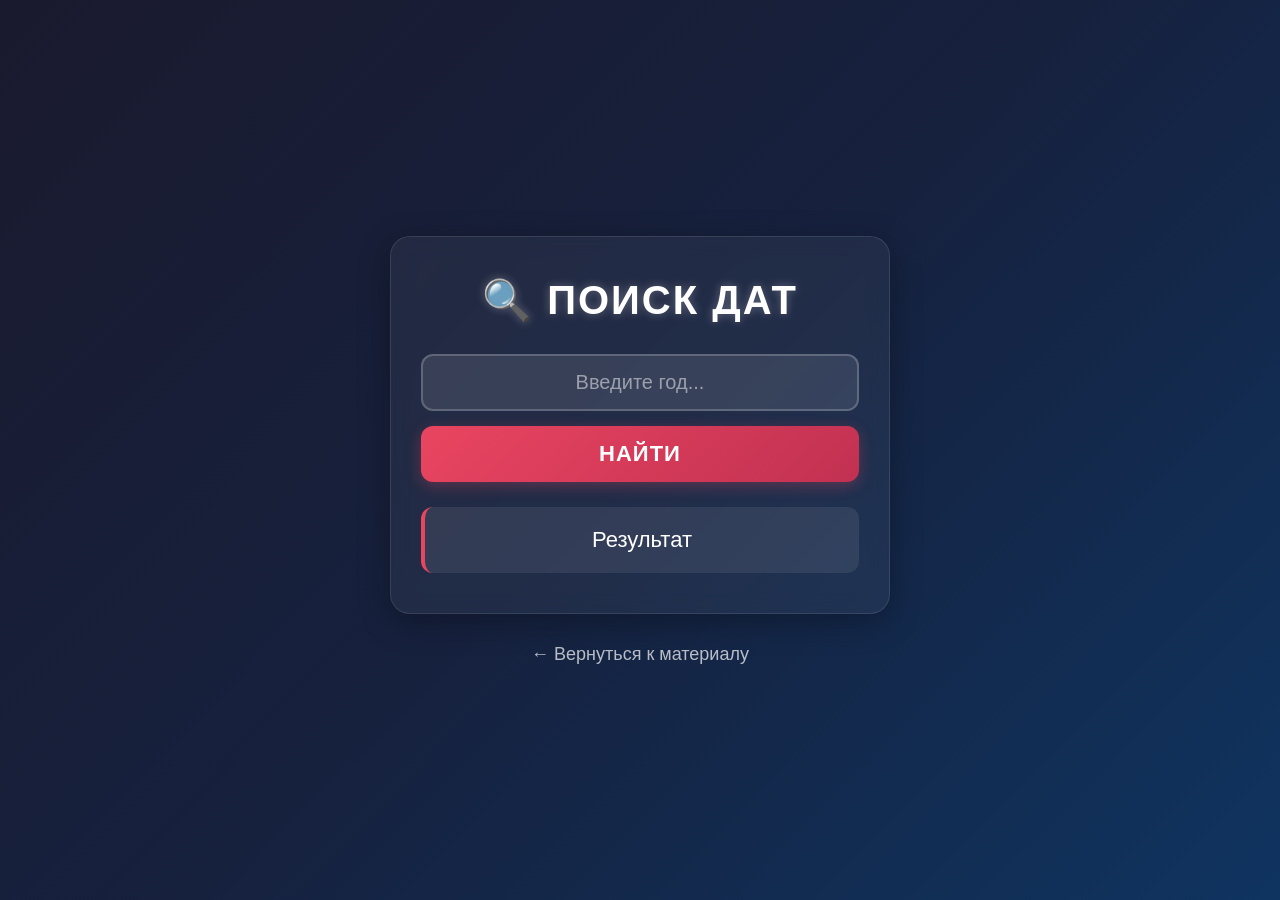
==== src/main/resources/static/dato.html @ f66f6746 "first commit" ====
<!DOCTYPE html>
<html lang="ru">

<head>
     <meta charset="UTF-8">
     <meta name="viewport" content="width=device-width, initial-scale=1.0">
     <title>Поиск дат</title>
     <style>
          * {
               margin: 0;
               padding: 0;
               box-sizing: border-box;
          }

          body {
               font-family: Arial, sans-serif;
               text-align: center;
               background: linear-gradient(135deg, #1a1a2e, #16213e, #0f3460);
               min-height: 100vh;
               display: flex;
               flex-direction: column;
               justify-content: center;
               align-items: center;
               padding: 20px;
          }

          .search-container {
               background: rgba(255, 255, 255, 0.05);
               backdrop-filter: blur(10px);
               border-radius: 20px;
               padding: 40px 30px;
               box-shadow: 0 8px 32px rgba(0, 0, 0, 0.3);
               border: 1px solid rgba(255, 255, 255, 0.1);
               max-width: 500px;
               width: 100%;
          }

          h1 {
               color: #fff;
               font-size: clamp(28px, 6vw, 40px);
               margin-bottom: 30px;
               text-transform: uppercase;
               letter-spacing: 2px;
               text-shadow: 0 0 10px rgba(255, 255, 255, 0.3);
          }

          .input-group {
               display: flex;
               flex-direction: column;
               gap: 15px;
               margin-bottom: 20px;
          }

          input {
               width: 100%;
               padding: 15px 20px;
               font-size: clamp(16px, 3vw, 20px);
               border: 2px solid rgba(255, 255, 255, 0.2);
               border-radius: 12px;
               background: rgba(255, 255, 255, 0.1);
               color: #fff;
               outline: none;
               transition: all 0.3s ease;
               text-align: center;
          }

          input:focus {
               border-color: #e94560;
               box-shadow: 0 0 15px rgba(233, 69, 96, 0.3);
               background: rgba(255, 255, 255, 0.15);
          }

          input::placeholder {
               color: rgba(255, 255, 255, 0.5);
          }

          /* Убираем стрелочки в number input */
          input[type="number"]::-webkit-inner-spin-button,
          input[type="number"]::-webkit-outer-spin-button {
               -webkit-appearance: none;
               margin: 0;
          }

          button {
               width: 100%;
               padding: 15px 20px;
               font-size: clamp(16px, 3vw, 22px);
               font-weight: bold;
               border: none;
               border-radius: 12px;
               background: linear-gradient(135deg, #e94560, #c23152);
               color: #fff;
               cursor: pointer;
               transition: all 0.3s ease;
               text-transform: uppercase;
               letter-spacing: 1px;
               box-shadow: 0 4px 15px rgba(233, 69, 96, 0.3);
          }

          button:hover {
               transform: translateY(-2px);
               box-shadow: 0 6px 20px rgba(233, 69, 96, 0.5);
               background: linear-gradient(135deg, #ff6b6b, #e94560);
          }

          button:active {
               transform: translateY(0);
               box-shadow: 0 2px 10px rgba(233, 69, 96, 0.3);
          }

          #res {
               color: #fff;
               font-size: clamp(16px, 3.5vw, 22px);
               margin-top: 25px;
               padding: 20px;
               background: rgba(255, 255, 255, 0.08);
               border-radius: 12px;
               border-left: 4px solid #e94560;
               min-height: 60px;
               display: flex;
               align-items: center;
               justify-content: center;
               word-break: break-word;
               transition: all 0.3s ease;
          }

          .back-link {
               margin-top: 30px;
               color: rgba(255, 255, 255, 0.7);
               text-decoration: none;
               font-size: clamp(14px, 2.5vw, 18px);
               transition: color 0.3s ease;
          }

          .back-link:hover {
               color: #e94560;
          }

          /* Адаптив для телефонов */
          @media (max-width: 480px) {
               .search-container {
                    padding: 30px 20px;
               }

               input,
               button {
                    padding: 12px 15px;
               }
          }
     </style>
</head>

<body>
     <div class="search-container">
          <h1>🔍 Поиск дат</h1>
          <div class="input-group">
               <input type="number" id="num" placeholder="Введите год...">
               <button id="btn">Найти</button>
          </div>
          <p id="res">Результат</p>
     </div>
     <a href="/" class="back-link">← Вернуться к материалу</a>

     <script>
          document.getElementById("btn").addEventListener("click", function () {
               const input = document.getElementById("num");
               const res = document.getElementById("res");

               if (!input.value) {
                    res.innerHTML = "⚠️ Введите год!";
                    res.style.borderLeftColor = "#ffc107";
                    return;
               }

               res.innerHTML = "⏳ Загрузка...";
               res.style.borderLeftColor = "#e94560";

               fetch("/data/" + input.value)
                    .then(response => {
                         if (!response.ok) {
                              throw new Error("Ошибка запроса");
                         }
                         return response.text();
                    })
                    .then(text => {
                         res.innerHTML = text;
                         res.style.borderLeftColor = "#2ecc71";
                    })
                    .catch(err => {
                         console.error(err);
                         res.innerHTML = "❌ Ошибка! Попробуйте снова.";
                         res.style.borderLeftColor = "#e74c3c";
                    });
          });

          // Поиск по Enter
          document.getElementById("num").addEventListener("keypress", function (e) {
               if (e.key === "Enter") {
                    document.getElementById("btn").click();
               }
          });
     </script>
</body>

</html>
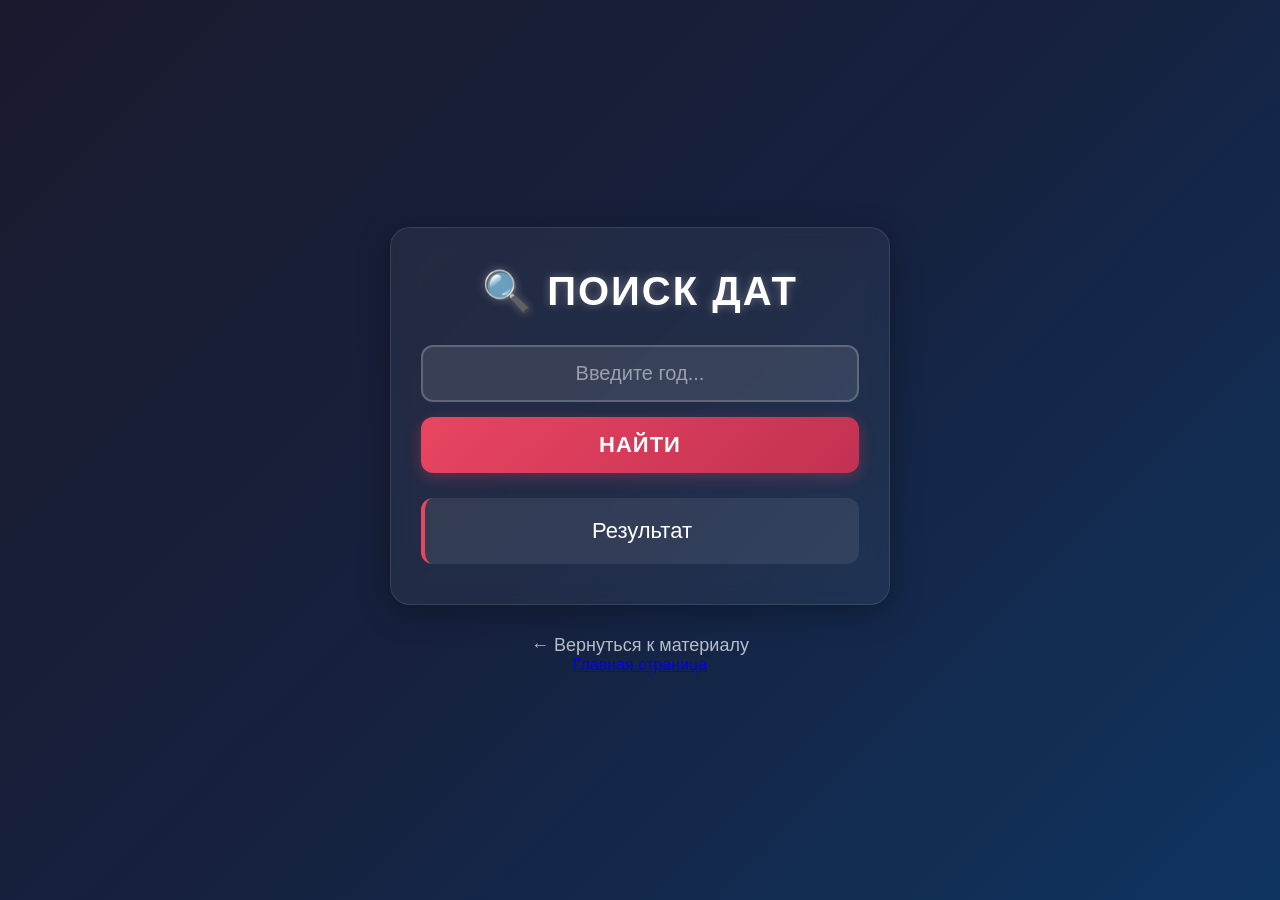
==== commit f1b2f2ce: "I add new photo in galary" ====
--- a/src/main/resources/static/dato.html
+++ b/src/main/resources/static/dato.html
@@ -200,6 +200,7 @@
                }
           });
      </script>
+     <a href="/histor">Главная страница</a>
 </body>
 
 </html>
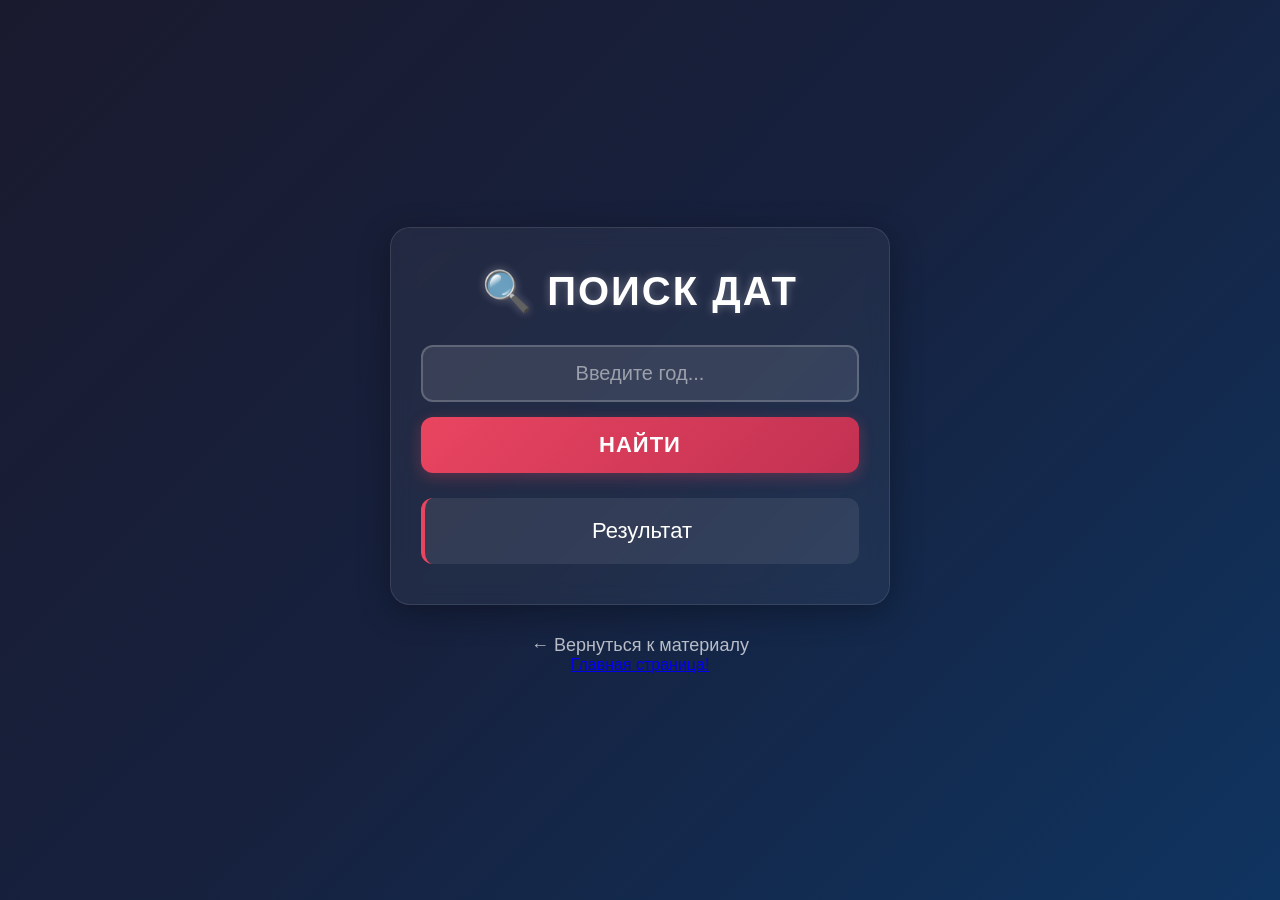
==== commit 9888e9f0: "dadwda" ====
--- a/src/main/resources/static/dato.html
+++ b/src/main/resources/static/dato.html
@@ -200,7 +200,7 @@
                }
           });
      </script>
-     <a href="/histor">Главная страница</a>
+     <a href="/histor">Главная страница!</a>
 </body>
 
 </html>
